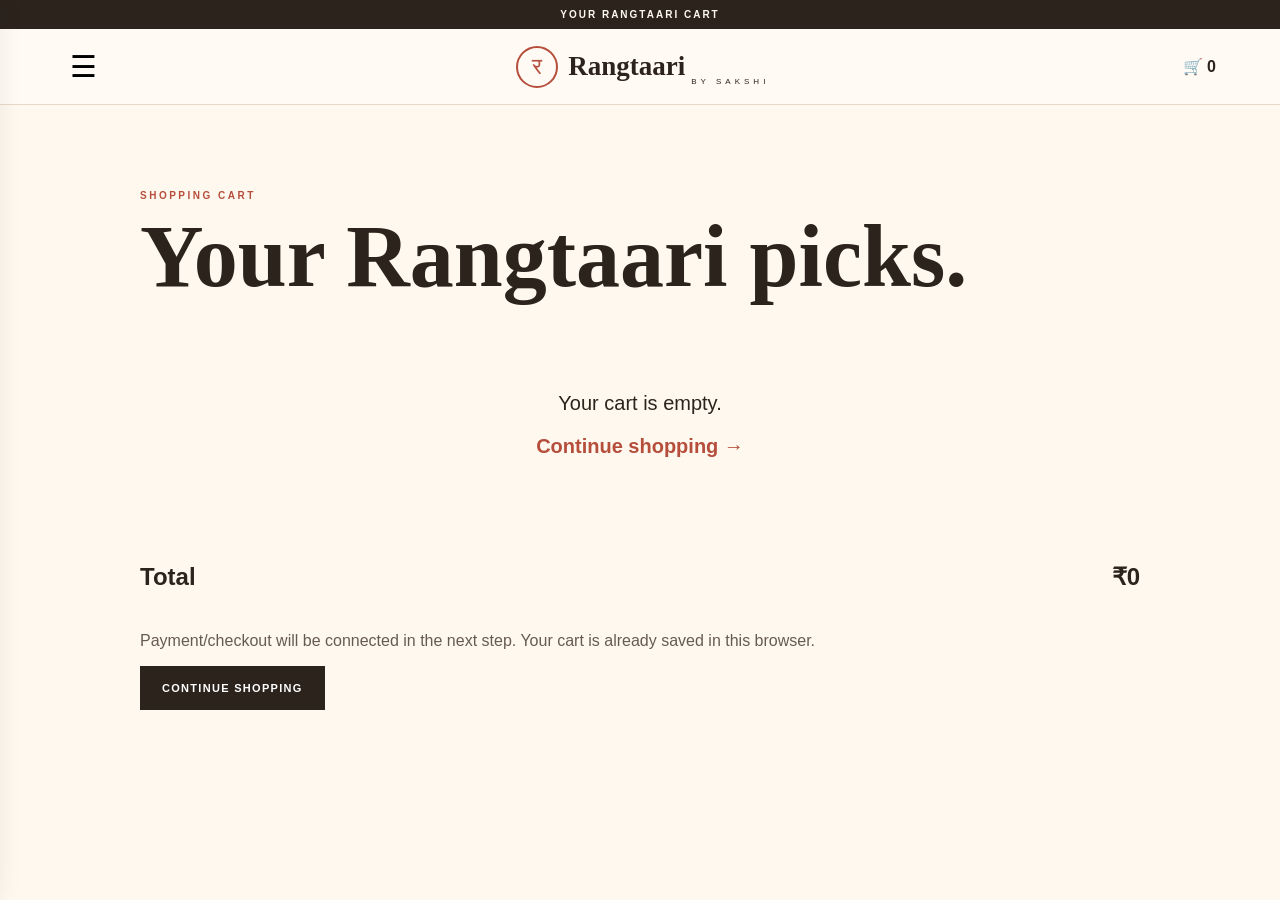
==== cart.html @ 605c017a "Add files via upload" ====
<!doctype html><html lang="en"><head><meta charset="utf-8"><meta name="viewport" content="width=device-width,initial-scale=1"><title>Your Cart | Rangtaari by Sakshi</title><meta name="description" content="Your Rangtaari shopping cart."><link rel="stylesheet" href="styles.css"><style>
.cart-wrap{max-width:1000px;margin:auto}.cart-row{display:grid;grid-template-columns:110px 1fr auto;gap:18px;align-items:center;border-bottom:1px solid var(--line);padding:18px 0}.cart-row img{width:110px;height:120px;object-fit:cover}.cart-row h3{margin:0 0 8px}.cart-row p{margin:0 0 10px}.cart-row button{border:1px solid var(--line);background:white;padding:7px 10px}.total{display:flex;justify-content:space-between;font-size:24px;font-weight:800;padding:25px 0}.empty{text-align:center;padding:80px 20px;font-size:20px}.empty a{display:inline-block;margin-top:20px;font-weight:800;color:var(--terracotta)}@media(max-width:600px){.cart-row{grid-template-columns:80px 1fr}.cart-row>strong{grid-column:2}.cart-row img{width:80px;height:90px}}
</style></head><body><div class="topbar">YOUR RANGTAARI CART</div><header class="header"><button class="hamburger" onclick="openMenu()">☰</button><a class="logo" href="index.html"><span>र</span><b>Rangtaari</b><small>BY SAKSHI</small></a><a class="cart-link" href="cart.html">🛒 <span id="cartCount">0</span></a></header>
<div id="drawer" class="drawer"><button class="close" onclick="closeMenu()">×</button><div class="drawer-logo">Rangtaari <small>BY SAKSHI</small></div><a href="index.html">Home</a><a href="bedsheets.html">Bedsheets</a><a href="dohars.html">Bedcovers & Dohars</a><a href="table-linen.html">Table & Cushion Linen</a><a href="bath.html">Towels & Bathrobes</a><a href="kurtis.html">Kurtis</a><a href="bags.html">Jaipur Bags & Pouches</a><a href="gifting.html">Gifting</a></div><div id="overlay" class="overlay" onclick="closeMenu()"></div>
<section class="section"><div class="cart-wrap"><p class="eyebrow">SHOPPING CART</p><h1>Your Rangtaari picks.</h1><div id="cartItems"></div><div class="total"><span>Total</span><span id="cartTotal">₹0</span></div><p style="color:#665b51">Payment/checkout will be connected in the next step. Your cart is already saved in this browser.</p><a class="btn dark" href="bedsheets.html">CONTINUE SHOPPING</a></div></section><script src="script.js"></script></body></html>
---- styles.css ----
:root{--cream:#fff8ef;--paper:#f5e7d7;--ink:#2c231d;--terracotta:#b64e3c;--mustard:#efb51f;--line:#e7d9c9}*{box-sizing:border-box}html{scroll-behavior:smooth}body{margin:0;background:var(--cream);color:var(--ink);font-family:Arial,sans-serif}a{text-decoration:none;color:inherit}.topbar{background:var(--ink);color:#fff8ef;text-align:center;padding:9px;font-size:10px;letter-spacing:2px;font-weight:700}.header{height:76px;background:#fffaf4;display:flex;align-items:center;justify-content:space-between;padding:0 5%;position:sticky;top:0;z-index:20;border-bottom:1px solid var(--line)}.hamburger{border:0;background:none;font-size:30px;cursor:pointer}.logo{display:flex;align-items:center;gap:10px}.logo span{border:2px solid var(--terracotta);border-radius:50%;width:42px;height:42px;display:grid;place-items:center;color:var(--terracotta);font-size:23px}.logo b{font-family:Georgia,serif;font-size:27px}.logo small{font-size:8px;letter-spacing:4px;margin-left:-4px;margin-top:29px}.cart-link{font-weight:800}.drawer{position:fixed;z-index:100;top:0;left:0;width:min(360px,86vw);height:100vh;background:#fffaf4;padding:80px 28px 30px;transform:translateX(-105%);transition:.3s;overflow:auto;box-shadow:8px 0 30px #0002}.drawer.open{transform:translateX(0)}.drawer a{display:block;padding:14px 0;border-bottom:1px solid var(--line);font-weight:700}.close{position:absolute;right:18px;top:18px;border:0;background:none;font-size:32px}.drawer-logo{font:700 27px Georgia;margin-bottom:20px}.drawer-logo small{display:block;font:10px Arial;letter-spacing:4px}.overlay{display:none;position:fixed;inset:0;background:#0007;z-index:90}.overlay.open{display:block}.hero{display:grid;grid-template-columns:1fr 1fr;min-height:590px;align-items:center;padding:55px 7%;gap:50px;background:linear-gradient(110deg,#fff8ef,#ffe6d3)}.eyebrow{font-size:10px;letter-spacing:2.5px;font-weight:800;color:var(--terracotta)}h1,h2,h3{font-family:Georgia,serif}h1{font-size:clamp(55px,7vw,88px);line-height:.9;margin:16px 0}h1 em,h2 em{font-style:normal;color:var(--terracotta)}.hero-text{font-size:18px;line-height:1.7;max-width:520px;color:#65584d}.buttons{display:flex;gap:10px;margin:25px 0}.btn{display:inline-block;padding:14px 20px;font-size:11px;letter-spacing:1.3px;font-weight:800;border:2px solid var(--ink)}.dark{background:var(--ink);color:#fff}.light{background:transparent}.proof{display:flex;gap:15px;flex-wrap:wrap;font-size:11px;font-weight:700;color:#776b61}.hero-image{height:490px;overflow:hidden;box-shadow:0 18px 40px #5b301f22;transform:rotate(2deg);border:8px solid white}.hero-image img{width:100%;height:100%;object-fit:cover}.section{padding:75px 6%}.heading{margin-bottom:30px}.heading h2{font-size:44px;margin:8px 0}.center{text-align:center}.category-grid{display:grid;grid-template-columns:1.2fr 1fr 1fr;grid-template-rows:270px 270px;gap:14px}.category{position:relative;overflow:hidden;color:white}.category:first-child{grid-row:span 2}.category:last-child{grid-column:span 2}.category img{width:100%;height:100%;object-fit:cover;transition:.4s}.category:after{content:"";position:absolute;inset:0;background:linear-gradient(0deg,#000b,transparent 60%)}.category:hover img{transform:scale(1.04)}.category div{position:absolute;z-index:2;bottom:20px;left:20px}.category small{font-size:9px;letter-spacing:2px}.category h3{font-size:28px;margin:5px 0}.cream{background:var(--paper)}.split{display:grid;grid-template-columns:1fr 1fr;gap:70px;align-items:center}.split img{width:100%;height:500px;object-fit:cover}.split h2{font-size:52px;line-height:1}.split p{font-size:17px;line-height:1.8;color:#665b51}.points{display:grid;grid-template-columns:45px 1fr;gap:12px;border-top:1px solid #d4c4b2;padding-top:20px;margin-top:25px}.points b{color:var(--terracotta)}.best{background:#fffdf9}.product-grid{display:grid;grid-template-columns:repeat(3,1fr);gap:22px}.product{background:white;border:1px solid var(--line);padding-bottom:18px}.product img{width:100%;height:340px;object-fit:cover}.product h3,.product strong,.product button{margin-left:18px;margin-right:18px}.product h3{font-size:21px;margin-top:15px;margin-bottom:8px}.product strong{display:block}.product button{width:calc(100% - 36px);margin-top:15px;background:var(--ink);color:#fff;border:0;padding:13px;font-weight:800;cursor:pointer}.cta{background:var(--mustard);padding:50px 6%;display:flex;justify-content:space-between;align-items:center;gap:25px}.cta h2{font-size:38px;margin:8px 0}footer{background:var(--ink);color:white;padding:55px 6%;display:grid;grid-template-columns:2fr 1fr 1fr 1fr;gap:30px}footer h2{font:36px Georgia;margin:0 0 8px}footer b{font-size:10px;letter-spacing:2px;color:#e9b29f}footer a,footer p{display:block;color:#eee2d8;font-size:13px;margin:10px 0}.page-head{padding:65px 6% 40px;background:var(--paper)}.page-head h1{font-size:55px}.page-head p{max-width:650px;line-height:1.7;color:#665b51}.breadcrumbs{font-size:11px;font-weight:700;margin-bottom:15px;color:var(--terracotta)}@media(max-width:750px){.hero{grid-template-columns:1fr;padding:35px 5%}.hero-image{height:390px;order:-1}.section{padding:55px 5%}.heading h2{font-size:37px}.category-grid{display:flex;flex-direction:column}.category{height:270px}.split{grid-template-columns:1fr;gap:30px}.split img{height:380px}.product-grid{grid-template-columns:1fr 1fr}.product img{height:280px}.cta{display:block}.cta .btn{margin-top:15px}footer{grid-template-columns:1fr 1fr}.logo b{font-size:23px}}@media(max-width:500px){.product-grid{grid-template-columns:1fr}.product img{height:390px}footer{grid-template-columns:1fr}.hero h1{font-size:55px}.logo small{display:none}}
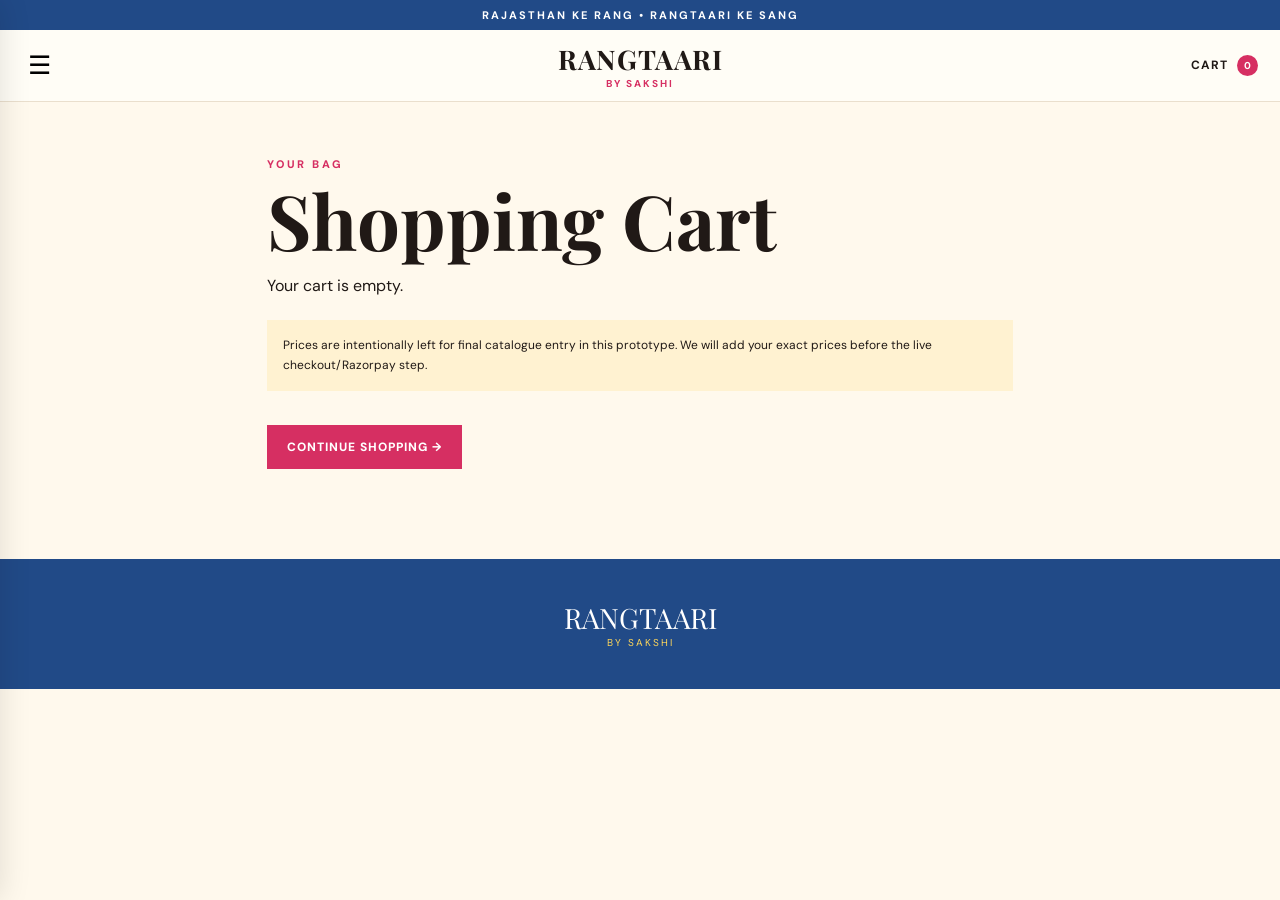
==== commit 504ead96: "Add files via upload" ====
--- a/cart.html
+++ b/cart.html
@@ -1,5 +1,11 @@
-<!doctype html><html lang="en"><head><meta charset="utf-8"><meta name="viewport" content="width=device-width,initial-scale=1"><title>Your Cart | Rangtaari by Sakshi</title><meta name="description" content="Your Rangtaari shopping cart."><link rel="stylesheet" href="styles.css"><style>
-.cart-wrap{max-width:1000px;margin:auto}.cart-row{display:grid;grid-template-columns:110px 1fr auto;gap:18px;align-items:center;border-bottom:1px solid var(--line);padding:18px 0}.cart-row img{width:110px;height:120px;object-fit:cover}.cart-row h3{margin:0 0 8px}.cart-row p{margin:0 0 10px}.cart-row button{border:1px solid var(--line);background:white;padding:7px 10px}.total{display:flex;justify-content:space-between;font-size:24px;font-weight:800;padding:25px 0}.empty{text-align:center;padding:80px 20px;font-size:20px}.empty a{display:inline-block;margin-top:20px;font-weight:800;color:var(--terracotta)}@media(max-width:600px){.cart-row{grid-template-columns:80px 1fr}.cart-row>strong{grid-column:2}.cart-row img{width:80px;height:90px}}
-</style></head><body><div class="topbar">YOUR RANGTAARI CART</div><header class="header"><button class="hamburger" onclick="openMenu()">☰</button><a class="logo" href="index.html"><span>र</span><b>Rangtaari</b><small>BY SAKSHI</small></a><a class="cart-link" href="cart.html">🛒 <span id="cartCount">0</span></a></header>
-<div id="drawer" class="drawer"><button class="close" onclick="closeMenu()">×</button><div class="drawer-logo">Rangtaari <small>BY SAKSHI</small></div><a href="index.html">Home</a><a href="bedsheets.html">Bedsheets</a><a href="dohars.html">Bedcovers & Dohars</a><a href="table-linen.html">Table & Cushion Linen</a><a href="bath.html">Towels & Bathrobes</a><a href="kurtis.html">Kurtis</a><a href="bags.html">Jaipur Bags & Pouches</a><a href="gifting.html">Gifting</a></div><div id="overlay" class="overlay" onclick="closeMenu()"></div>
-<section class="section"><div class="cart-wrap"><p class="eyebrow">SHOPPING CART</p><h1>Your Rangtaari picks.</h1><div id="cartItems"></div><div class="total"><span>Total</span><span id="cartTotal">₹0</span></div><p style="color:#665b51">Payment/checkout will be connected in the next step. Your cart is already saved in this browser.</p><a class="btn dark" href="bedsheets.html">CONTINUE SHOPPING</a></div></section><script src="script.js"></script></body></html>+<!doctype html>
+<html lang="en">
+<head><meta charset="utf-8"><meta name="viewport" content="width=device-width,initial-scale=1">
+<title>Cart | Rangtaari by Sakshi</title><link rel="stylesheet" href="styles.css"></head>
+<body>
+<div class="topbar">RAJASTHAN KE RANG • RANGTAARI KE SANG</div>
+<header class="site-header"><button class="hamburger" id="menuBtn">☰</button><a class="logo" href="index.html">RANGTAARI <span>by Sakshi</span></a><a class="cart-link" href="cart.html">CART <b id="cartCount">0</b></a></header>
+<nav class="drawer" id="drawer"><button class="close" id="closeBtn">×</button><a href="index.html">Home</a><a href="shop.html">Shop All</a></nav><div class="overlay" id="overlay"></div>
+<main class="cart-page"><p class="eyebrow">YOUR BAG</p><h1>Shopping Cart</h1><div id="cartItems"></div><div class="cart-note">Prices are intentionally left for final catalogue entry in this prototype. We will add your exact prices before the live checkout/Razorpay step.</div><a class="cta" href="shop.html">CONTINUE SHOPPING →</a></main>
+<footer><div class="footer-logo">RANGTAARI <span>by Sakshi</span></div></footer>
+<script src="script.js"></script></body></html>
--- a/styles.css
+++ b/styles.css
@@ -1 +1,4 @@
-:root{--cream:#fff8ef;--paper:#f5e7d7;--ink:#2c231d;--terracotta:#b64e3c;--mustard:#efb51f;--line:#e7d9c9}*{box-sizing:border-box}html{scroll-behavior:smooth}body{margin:0;background:var(--cream);color:var(--ink);font-family:Arial,sans-serif}a{text-decoration:none;color:inherit}.topbar{background:var(--ink);color:#fff8ef;text-align:center;padding:9px;font-size:10px;letter-spacing:2px;font-weight:700}.header{height:76px;background:#fffaf4;display:flex;align-items:center;justify-content:space-between;padding:0 5%;position:sticky;top:0;z-index:20;border-bottom:1px solid var(--line)}.hamburger{border:0;background:none;font-size:30px;cursor:pointer}.logo{display:flex;align-items:center;gap:10px}.logo span{border:2px solid var(--terracotta);border-radius:50%;width:42px;height:42px;display:grid;place-items:center;color:var(--terracotta);font-size:23px}.logo b{font-family:Georgia,serif;font-size:27px}.logo small{font-size:8px;letter-spacing:4px;margin-left:-4px;margin-top:29px}.cart-link{font-weight:800}.drawer{position:fixed;z-index:100;top:0;left:0;width:min(360px,86vw);height:100vh;background:#fffaf4;padding:80px 28px 30px;transform:translateX(-105%);transition:.3s;overflow:auto;box-shadow:8px 0 30px #0002}.drawer.open{transform:translateX(0)}.drawer a{display:block;padding:14px 0;border-bottom:1px solid var(--line);font-weight:700}.close{position:absolute;right:18px;top:18px;border:0;background:none;font-size:32px}.drawer-logo{font:700 27px Georgia;margin-bottom:20px}.drawer-logo small{display:block;font:10px Arial;letter-spacing:4px}.overlay{display:none;position:fixed;inset:0;background:#0007;z-index:90}.overlay.open{display:block}.hero{display:grid;grid-template-columns:1fr 1fr;min-height:590px;align-items:center;padding:55px 7%;gap:50px;background:linear-gradient(110deg,#fff8ef,#ffe6d3)}.eyebrow{font-size:10px;letter-spacing:2.5px;font-weight:800;color:var(--terracotta)}h1,h2,h3{font-family:Georgia,serif}h1{font-size:clamp(55px,7vw,88px);line-height:.9;margin:16px 0}h1 em,h2 em{font-style:normal;color:var(--terracotta)}.hero-text{font-size:18px;line-height:1.7;max-width:520px;color:#65584d}.buttons{display:flex;gap:10px;margin:25px 0}.btn{display:inline-block;padding:14px 20px;font-size:11px;letter-spacing:1.3px;font-weight:800;border:2px solid var(--ink)}.dark{background:var(--ink);color:#fff}.light{background:transparent}.proof{display:flex;gap:15px;flex-wrap:wrap;font-size:11px;font-weight:700;color:#776b61}.hero-image{height:490px;overflow:hidden;box-shadow:0 18px 40px #5b301f22;transform:rotate(2deg);border:8px solid white}.hero-image img{width:100%;height:100%;object-fit:cover}.section{padding:75px 6%}.heading{margin-bottom:30px}.heading h2{font-size:44px;margin:8px 0}.center{text-align:center}.category-grid{display:grid;grid-template-columns:1.2fr 1fr 1fr;grid-template-rows:270px 270px;gap:14px}.category{position:relative;overflow:hidden;color:white}.category:first-child{grid-row:span 2}.category:last-child{grid-column:span 2}.category img{width:100%;height:100%;object-fit:cover;transition:.4s}.category:after{content:"";position:absolute;inset:0;background:linear-gradient(0deg,#000b,transparent 60%)}.category:hover img{transform:scale(1.04)}.category div{position:absolute;z-index:2;bottom:20px;left:20px}.category small{font-size:9px;letter-spacing:2px}.category h3{font-size:28px;margin:5px 0}.cream{background:var(--paper)}.split{display:grid;grid-template-columns:1fr 1fr;gap:70px;align-items:center}.split img{width:100%;height:500px;object-fit:cover}.split h2{font-size:52px;line-height:1}.split p{font-size:17px;line-height:1.8;color:#665b51}.points{display:grid;grid-template-columns:45px 1fr;gap:12px;border-top:1px solid #d4c4b2;padding-top:20px;margin-top:25px}.points b{color:var(--terracotta)}.best{background:#fffdf9}.product-grid{display:grid;grid-template-columns:repeat(3,1fr);gap:22px}.product{background:white;border:1px solid var(--line);padding-bottom:18px}.product img{width:100%;height:340px;object-fit:cover}.product h3,.product strong,.product button{margin-left:18px;margin-right:18px}.product h3{font-size:21px;margin-top:15px;margin-bottom:8px}.product strong{display:block}.product button{width:calc(100% - 36px);margin-top:15px;background:var(--ink);color:#fff;border:0;padding:13px;font-weight:800;cursor:pointer}.cta{background:var(--mustard);padding:50px 6%;display:flex;justify-content:space-between;align-items:center;gap:25px}.cta h2{font-size:38px;margin:8px 0}footer{background:var(--ink);color:white;padding:55px 6%;display:grid;grid-template-columns:2fr 1fr 1fr 1fr;gap:30px}footer h2{font:36px Georgia;margin:0 0 8px}footer b{font-size:10px;letter-spacing:2px;color:#e9b29f}footer a,footer p{display:block;color:#eee2d8;font-size:13px;margin:10px 0}.page-head{padding:65px 6% 40px;background:var(--paper)}.page-head h1{font-size:55px}.page-head p{max-width:650px;line-height:1.7;color:#665b51}.breadcrumbs{font-size:11px;font-weight:700;margin-bottom:15px;color:var(--terracotta)}@media(max-width:750px){.hero{grid-template-columns:1fr;padding:35px 5%}.hero-image{height:390px;order:-1}.section{padding:55px 5%}.heading h2{font-size:37px}.category-grid{display:flex;flex-direction:column}.category{height:270px}.split{grid-template-columns:1fr;gap:30px}.split img{height:380px}.product-grid{grid-template-columns:1fr 1fr}.product img{height:280px}.cta{display:block}.cta .btn{margin-top:15px}footer{grid-template-columns:1fr 1fr}.logo b{font-size:23px}}@media(max-width:500px){.product-grid{grid-template-columns:1fr}.product img{height:390px}footer{grid-template-columns:1fr}.hero h1{font-size:55px}.logo small{display:none}}+
+@import url('https://fonts.googleapis.com/css2?family=DM+Sans:wght@400;500;600;700&family=Playfair+Display:ital,wght@0,600;1,600;1,700&display=swap');
+:root{--ink:#201916;--cream:#fff9ed;--paper:#fffdf7;--pink:#d62f62;--indigo:#214a87;--mustard:#e3a51d;--green:#17856b;--orange:#e76f35;--line:#eadfcd}
+*{box-sizing:border-box}body{margin:0;background:var(--cream);color:var(--ink);font-family:"DM Sans",Arial,sans-serif}.topbar{background:var(--indigo);color:#fff;padding:8px 16px;text-align:center;font-size:11px;letter-spacing:2px;font-weight:700}.site-header{height:72px;background:rgba(255,253,247,.97);display:grid;grid-template-columns:1fr auto 1fr;align-items:center;padding:0 22px;border-bottom:1px solid var(--line);position:sticky;top:0;z-index:20}.logo{font-family:"Playfair Display",serif;font-size:27px;font-weight:700;text-decoration:none;color:var(--ink);text-align:center;letter-spacing:1px}.logo span,.footer-logo span{font-family:"DM Sans",sans-serif;font-size:10px;display:block;letter-spacing:2px;color:var(--pink);text-transform:uppercase}.hamburger{border:0;background:none;font-size:26px;cursor:pointer;width:max-content}.cart-link{justify-self:end;text-decoration:none;color:var(--ink);font-size:12px;font-weight:700;letter-spacing:1px}.cart-link b{background:var(--pink);color:white;border-radius:50%;display:inline-grid;place-items:center;width:21px;height:21px;font-size:10px;margin-left:5px}.drawer{position:fixed;left:-310px;top:0;width:300px;height:100vh;background:var(--paper);z-index:40;padding:90px 30px;display:flex;flex-direction:column;gap:24px;box-shadow:10px 0 30px rgba(0,0,0,.12);transition:.25s}.drawer.open{left:0}.drawer a{color:var(--ink);text-decoration:none;font-family:"Playfair Display",serif;font-size:22px}.close{position:absolute;right:20px;top:20px;border:0;background:none;font-size:32px}.overlay{display:none;position:fixed;inset:0;background:rgba(0,0,0,.4);z-index:30}.overlay.show{display:block}.hero{max-width:1240px;margin:auto;min-height:450px;padding:45px 6vw;display:grid;grid-template-columns:1.1fr .9fr;gap:35px;align-items:center}.eyebrow{font-size:11px;letter-spacing:2.5px;font-weight:800;color:var(--pink);margin:0 0 12px}.hero h1,.shop-intro h1,.cart-page h1{font-family:"Playfair Display",serif;font-size:clamp(42px,6vw,76px);line-height:.98;margin:0 0 18px}.hero h1 em{color:var(--indigo)}.hero-copy{max-width:520px;font-size:16px;line-height:1.7}.cta{display:inline-block;background:var(--pink);color:#fff;text-decoration:none;padding:14px 20px;font-size:12px;font-weight:800;letter-spacing:1px;margin-top:10px}.hero-pattern{min-height:330px;border-radius:4px;background:linear-gradient(135deg,var(--mustard),var(--orange) 45%,var(--pink));display:grid;grid-template-columns:repeat(3,1fr);grid-template-rows:repeat(3,1fr);place-items:center;color:#fff;font-family:"Playfair Display",serif;font-size:55px;box-shadow:inset 0 0 0 12px rgba(255,255,255,.2)}.categories,.mini-shop{max-width:1240px;margin:auto;padding:30px 6vw 60px}.section-head h2{font-family:"Playfair Display",serif;font-size:38px;margin:0}.section-head.inline{display:flex;justify-content:space-between;align-items:end;gap:20px}.text-link{color:var(--indigo);font-size:12px;font-weight:800;text-decoration:none}.cat-grid{display:grid;grid-template-columns:repeat(4,1fr);gap:14px;margin-top:22px}.cat-card{min-height:180px;padding:24px;color:#fff;text-decoration:none;display:flex;flex-direction:column;justify-content:space-between}.cat-card strong{font-family:"Playfair Display",serif;font-size:30px;line-height:1}.cat-card span{font-size:9px;letter-spacing:1.5px;font-weight:800}.c1{background:var(--indigo)}.c2{background:var(--pink)}.c3{background:var(--mustard);color:var(--ink)}.c4{background:var(--green)}.product-grid{display:grid;grid-template-columns:repeat(4,minmax(0,1fr));gap:18px;margin-top:24px}.product-card{background:var(--paper);border:1px solid var(--line);overflow:hidden;transition:.2s}.product-card:hover{transform:translateY(-3px);box-shadow:0 10px 24px rgba(45,30,20,.09)}.product-image{width:100%;aspect-ratio:1/1;object-fit:cover;display:block;background:#f3eadc}.product-info{padding:13px}.product-cat{font-size:9px;letter-spacing:1.3px;color:var(--pink);font-weight:800;text-transform:uppercase}.product-title{font-size:13px;font-weight:700;line-height:1.35;margin:6px 0 12px;min-height:35px}.price-line{display:flex;align-items:center;justify-content:space-between;gap:7px}.price{font-size:11px;color:#75675b}.add{border:0;background:var(--indigo);color:#fff;padding:9px 10px;font-size:9px;font-weight:800;letter-spacing:.7px;cursor:pointer}.shop-page{max-width:1240px;margin:auto;padding:55px 6vw 80px}.shop-intro{max-width:760px}.shop-intro h1{font-size:58px}.shop-intro p:last-child{line-height:1.6;color:#6d6258}.filters{display:flex;gap:8px;flex-wrap:wrap;margin:28px 0 12px}.filters button{border:1px solid var(--line);background:var(--paper);padding:10px 12px;font-size:9px;font-weight:800;letter-spacing:1px;cursor:pointer}.filters button.active{background:var(--pink);color:#fff;border-color:var(--pink)}.shop-grid{margin-top:18px}.cart-page{max-width:900px;margin:auto;padding:55px 6vw 90px}.cart-row{display:grid;grid-template-columns:90px 1fr auto;gap:15px;align-items:center;border-bottom:1px solid var(--line);padding:15px 0}.cart-row img{width:90px;height:90px;object-fit:cover}.remove{border:0;background:none;color:var(--pink);font-size:11px;cursor:pointer}.cart-note{background:#fff2d1;padding:16px;margin:24px 0;font-size:12px;line-height:1.6}footer{background:var(--indigo);color:#fff;padding:40px 6vw;text-align:center}.footer-logo{font-family:"Playfair Display",serif;font-size:28px}.footer-logo span{color:#ffd75a}.footer-logo+p{font-size:12px;letter-spacing:1px}footer a{color:#fff;font-size:11px;font-weight:800;text-decoration:none}@media(max-width:850px){.site-header{height:62px;padding:0 14px}.logo{font-size:22px}.hero{grid-template-columns:1fr;min-height:auto;padding:34px 18px 20px}.hero h1{font-size:48px}.hero-pattern{min-height:210px;font-size:38px}.categories,.mini-shop,.shop-page,.cart-page{padding-left:15px;padding-right:15px}.cat-grid{grid-template-columns:repeat(2,1fr)}.cat-card{min-height:145px;padding:17px}.cat-card strong{font-size:25px}.product-grid{grid-template-columns:repeat(2,minmax(0,1fr));gap:10px}.product-info{padding:10px}.product-title{font-size:12px;min-height:32px}.add{padding:9px 7px}.shop-intro h1{font-size:48px}.filters{overflow-x:auto;flex-wrap:nowrap;padding-bottom:4px}.filters button{white-space:nowrap}.cart-row{grid-template-columns:70px 1fr}.cart-row .remove{grid-column:2}.cart-row img{width:70px;height:70px}}
